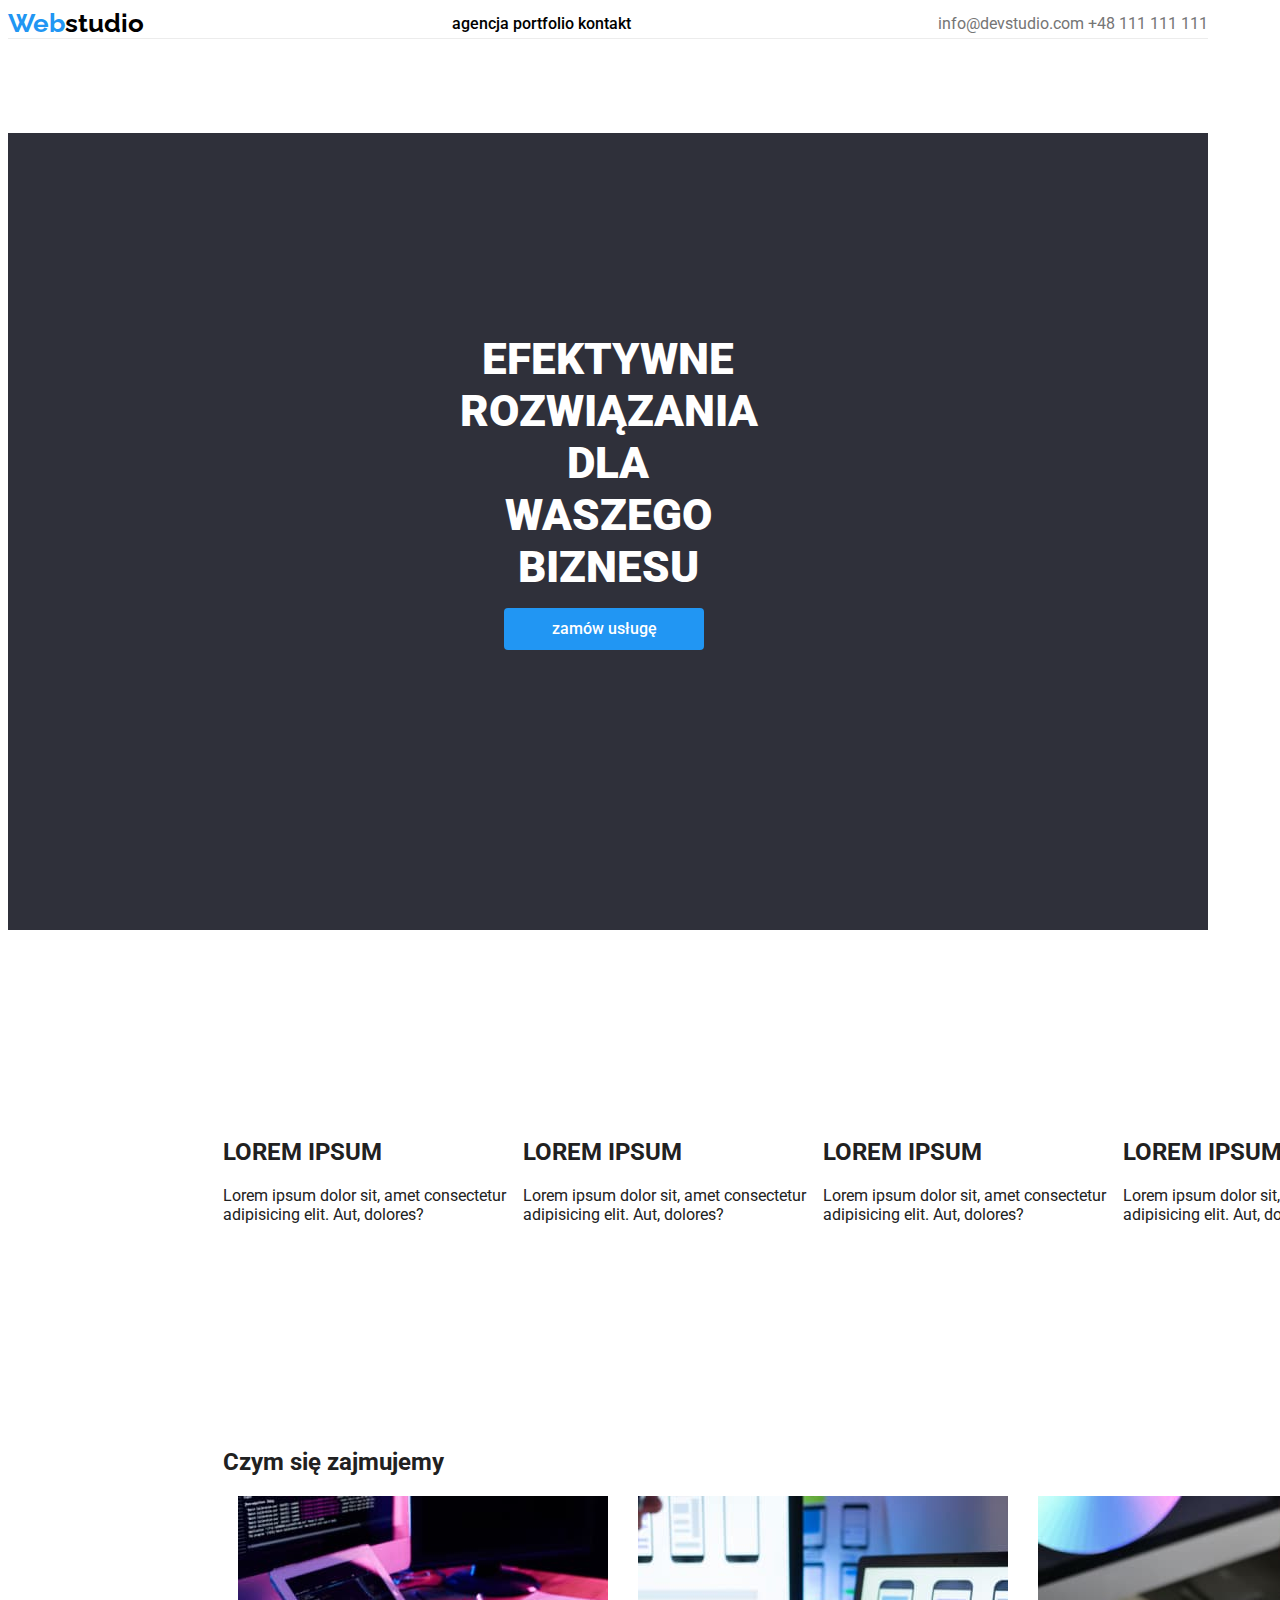
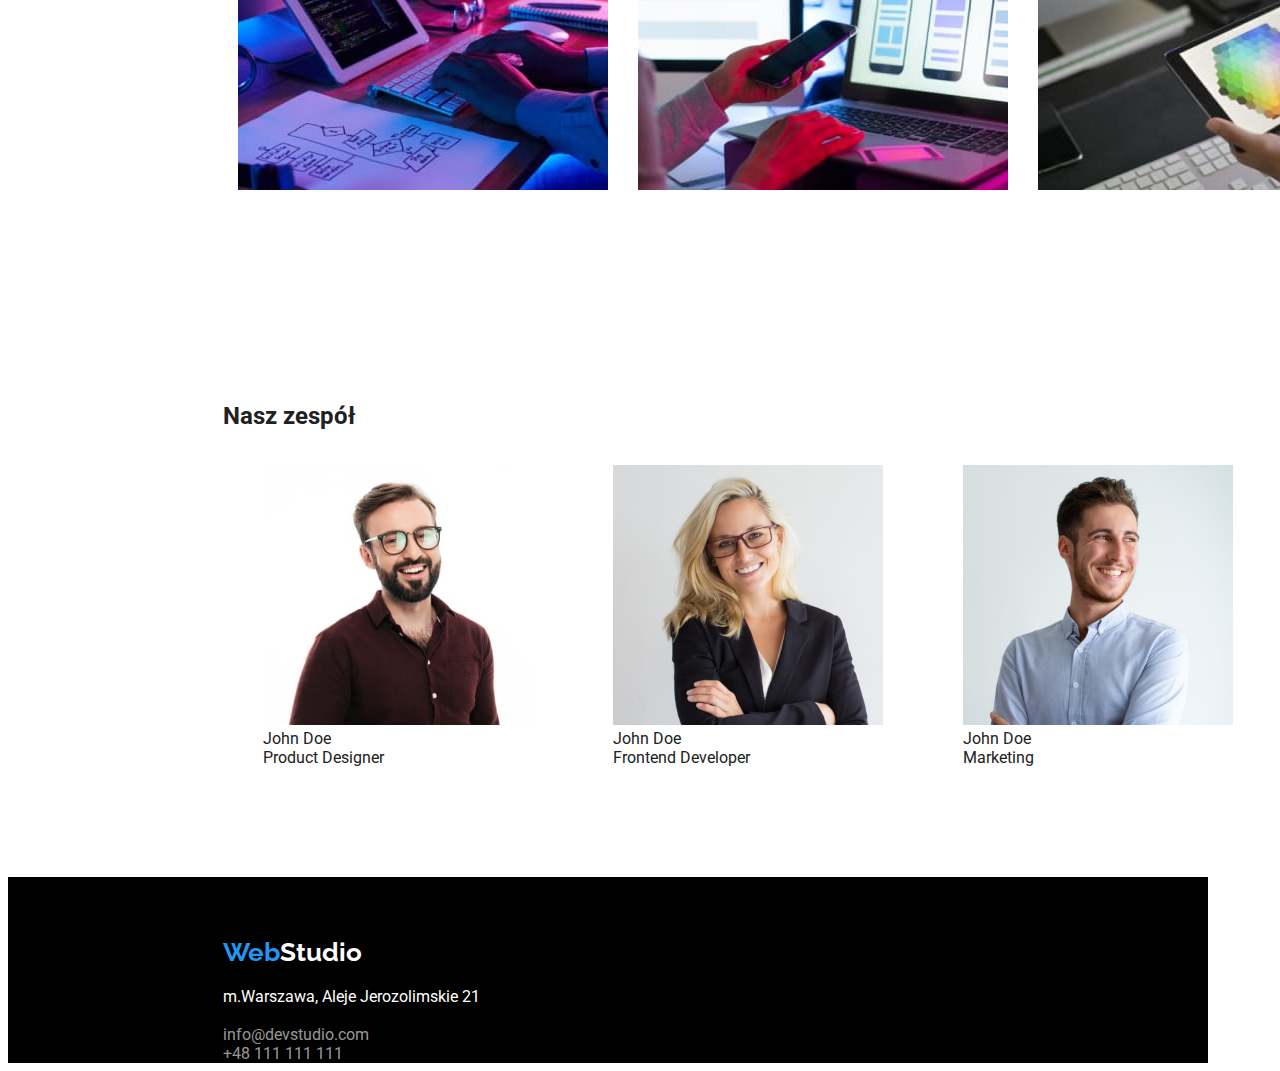
==== index.html @ 2b4bea23 "initial commit" ====
<!DOCTYPE html>
<html lang="pl">
  <head>
    <meta charset="UTF-8" />
    <meta http-equiv="X-UA-Compatible" content="IE=edge" />
    <meta name="viewport" content="width=device-width, initial-scale=1.0" />
    <title>Web Studio</title>
    <link
      rel="stylesheet"
      href="node_modules/modern-normalize/modern-normalize.css"
    />
    <link rel="stylesheet" href="css/styles.css" />
    <link rel="preconnect" href="https://fonts.googleapis.com" />
    <link rel="preconnect" href="https://fonts.gstatic.com" crossorigin />
    <link
      href="https://fonts.googleapis.com/css2?family=Raleway:wght@700&family=Roboto:wght@400;500;700;900&display=swap"
      rel="stylesheet"
    />
  </head>
  <body>
    <header class="top container">
      <div class="logo-top">
        <a href="index.html"><span class="blue">Web</span>studio</a>
      </div>

      <nav class="nav">
        <a href="#"><span>agencja</span></a>
        <a href="portfolio.html">portfolio</a>
        <a href="#">kontakt</a>
      </nav>

      <div class="top-links">
        <a href="mailto:info@devstudio.com">info@devstudio.com</a>
        <a href="tel:+48111111111">+48 111 111 111</a>
      </div>
    </header>
    <section class="container section">
      <div class="intro">
        EFEKTYWNE ROZWIĄZANIA DLA WASZEGO BIZNESU
                <button type="button" class="button bluebutton">zamów usługę</button>
      </div>
    </section class="section">
    <main class="main-index container">
      <section class="section container">
        <ul class="no-bullets lorem">
          <li class="ipsum">
            <h2>LOREM IPSUM</h2>
            
            <p>
              Lorem ipsum dolor sit, amet consectetur adipisicing elit. Aut,
              dolores?
            </p>
          </li>
          <li class="ipsum">
            <h2>LOREM IPSUM</h2>
          
            <p>
              Lorem ipsum dolor sit, amet consectetur adipisicing elit. Aut,
              dolores?
            </p>
          </li>
          <li class="ipsum">
            <h2>LOREM IPSUM</h2>
            
            <p>
              Lorem ipsum dolor sit, amet consectetur adipisicing elit. Aut,
              dolores?
            </p>
          </li>
          <li class="ipsum">
            <h2>LOREM IPSUM</h2>
           
            <p>
              Lorem ipsum dolor sit, amet consectetur adipisicing elit. Aut,
              dolores?
            </p>
          </li>
        </ul>
      </section class="section">
      <section class="container section">
        <h2>Czym się zajmujemy</h2>
        <ul class="no-bullets what-we-do">
          <li class="service">
            <img
              src="images/img1.jpg"
              width="370"
              height="294"
              alt="ręce na klawiaturze"
            />
          </li>
          <li class="service">
            <img
              src="images/img2.jpg"
              width="370"
              height="294"
              alt="telefon w ręce"
            />
          </li>
          <li class="service">
            <img src="images/img3.jpg" width="370" height="294" alt="tablet" />
          </li>
        </ul>
      </section>
      <section class="container section">
        <h2>Nasz zespół</h2>
        <ul class="no-bullets team">
          <li class="team-member">
            <figure>
              <img
                src="images/productdesigner.jpg"
                alt="zdjęcie product designera"
                width="270"
                height="260"
              />
              <figcaption>
                John Doe<br />
                Product Designer
              </figcaption>
            </figure>
          </li>
          <li class="team-member">
            <figure>
              <img
                src="images/frontend.jpg"
                alt="zdjęcie frontend developera"
                width="270"
                height="260"
              />
              <figcaption>
                John Doe<br />
                Frontend Developer
              </figcaption>
            </figure>
          </li>
          <li class="team-member">
            <figure>
              <img
                src="images/marketing.jpg"
                alt="zdjęcie Johna z Marketingu"
                width="270"
                height="260"
              />
              <figcaption>
                John Doe<br />
                Marketing
              </figcaption>
            </figure>
          </li>
          <li class="team-member">
            <figure>
              <img
                src="images/ui.jpg"
                alt="zdjęcie ui designera"
                width="270"
                height="260"
              />
              <figcaption>
                John Doe<br />
                UI Deigner
              </figcaption>
            </figure>
          </li>
        </ul>
      </section>
    </main>
    <footer class="footer container">
      <div class="logo-bottom">
        <a href="index.html"><span class="blue">Web</span>Studio</a>
      </div>
      <div class="contact-bottom">
        <address class="contact-bottom-address">
          m.Warszawa, Aleje Jerozolimskie 21
        </address>
        <br />
        <div class="contact-bottom-links">
          <a href="mailto:info@devstudio.com">info@devstudio.com</a><br />
          <a href="tel:+48111111111">+48 111 111 111</a>
        </div>
      </div>
    </footer>
  </body>
</html>
---- css/styles.css ----
:root {
  --blue: #2196f3;
}
.blue {
  color: var(--blue);
}
body {
  font-family: "roboto", "Raleway", sans-serif;
  text-decoration: none;
  color: #212121;
}
.logo-top a:link {
  color: black;
  text-decoration: none;
  font-family: "raleway";
  font-weight: 700;
  font-size: 26px;
}
.logo-top a:visited {
  color: black;
}

.top {
  border-bottom: 1px solid #ececec;
  display: flex;
  align-items: center;
  justify-content: space-between;
}
.top-links a:link {
  color: #757575;
  text-decoration: none;
}
.top-links a:hover {
  color: var(--blue);
}

.nav {
  font-size: 16px;
  font-weight: 500;
}
.nav a:link {
  color: black;
  text-decoration: none;
}
.nav a:visited {
  color: black;
  text-decoration: none;
}
.nav a:hover {
  color: var(--blue);
}

.no-bullets {
  list-style-type: none;
  margin: 0;
  padding: 0;
}
.link {
  color: black;
}
.filters {
  font-weight: 500;
  font-size: 16px;
  display: flex;
  justify-content: center;
  margin-right: 8px;
}
.no-bullets > li {
  display: inline-block;
}

.project-title {
  font-weight: 700;
  font-size: 18px;
}
.project-type {
  font-size: 16px;
}
.footer {
  color: white;
  background-color: black;
}
.main-portfolio {
  margin-left: 215px;
  margin-right: 215px;
  margin-top: 94px;
}
.contact-bottom {
  font-style: normal;
  margin-left: 215px;
  text-align: left;
}
.intro {
  background-color: #2f303a;
  color: white;
  font-weight: 900;
  font-size: 44px;
  padding: 200px 452px 280px 452px;
  text-align: center;
}
.main-index {
  margin-left: 215px;
  margin-right: 215px;
}
.button {
  font-size: 16px;
  font-weight: 500;
  font-family: "roboto";
  cursor: pointer;
  margin-right: 8px;
  border: 0;
  border-radius: 4px;
  line-height: 26px;
  padding: 6px 22px 6px 22px;
}
.button:hover {
  background-color: var(--blue);
  color: white;
}
.contact-bottom-address {
  font-style: normal;
  text-align: left;
}
.contact-bottom-links a:link {
  color: rgba(255, 255, 255, 0.6);
  text-decoration: none;
}
.contact-bottom-links a:hover {
  color: var(--blue);
}
.logo-bottom {
  font-family: "raleway";
  font-weight: 700;
  font-size: 26px;
  padding-left: 215px;
  padding-top: 60px;
  margin-bottom: 20px;
}
.logo-bottom a {
  text-decoration: none;
  color: white;
}
.container {
  width: 1200px;
}
.section {
  padding-top: 94px;
  padding-bottom: 94px;
}
.bluebutton {
  background-color: var(--blue);
  color: white;
  width: 200px;
  font-size: 16px;
  line-height: 30px;
}
.cards {
  display: flex;
  flex-wrap: wrap;
  gap: 30px;
  padding: 0;
  list-style-type: none;
}
.card {
  flex-basis: calc((100%-60px) / 3);
}
.lorem {
  display: flex;
  margin: 0;
}
.ipsum {
  flex-basis: calc((100%-90px) / 4);
}
.what-we-do {
  display: flex;
  justify-content: space-around;
  margin: 0;
}
.team {
  display: flex;
}
.team-member {
  flex-basis: calc((100%-90px) / 4);
}
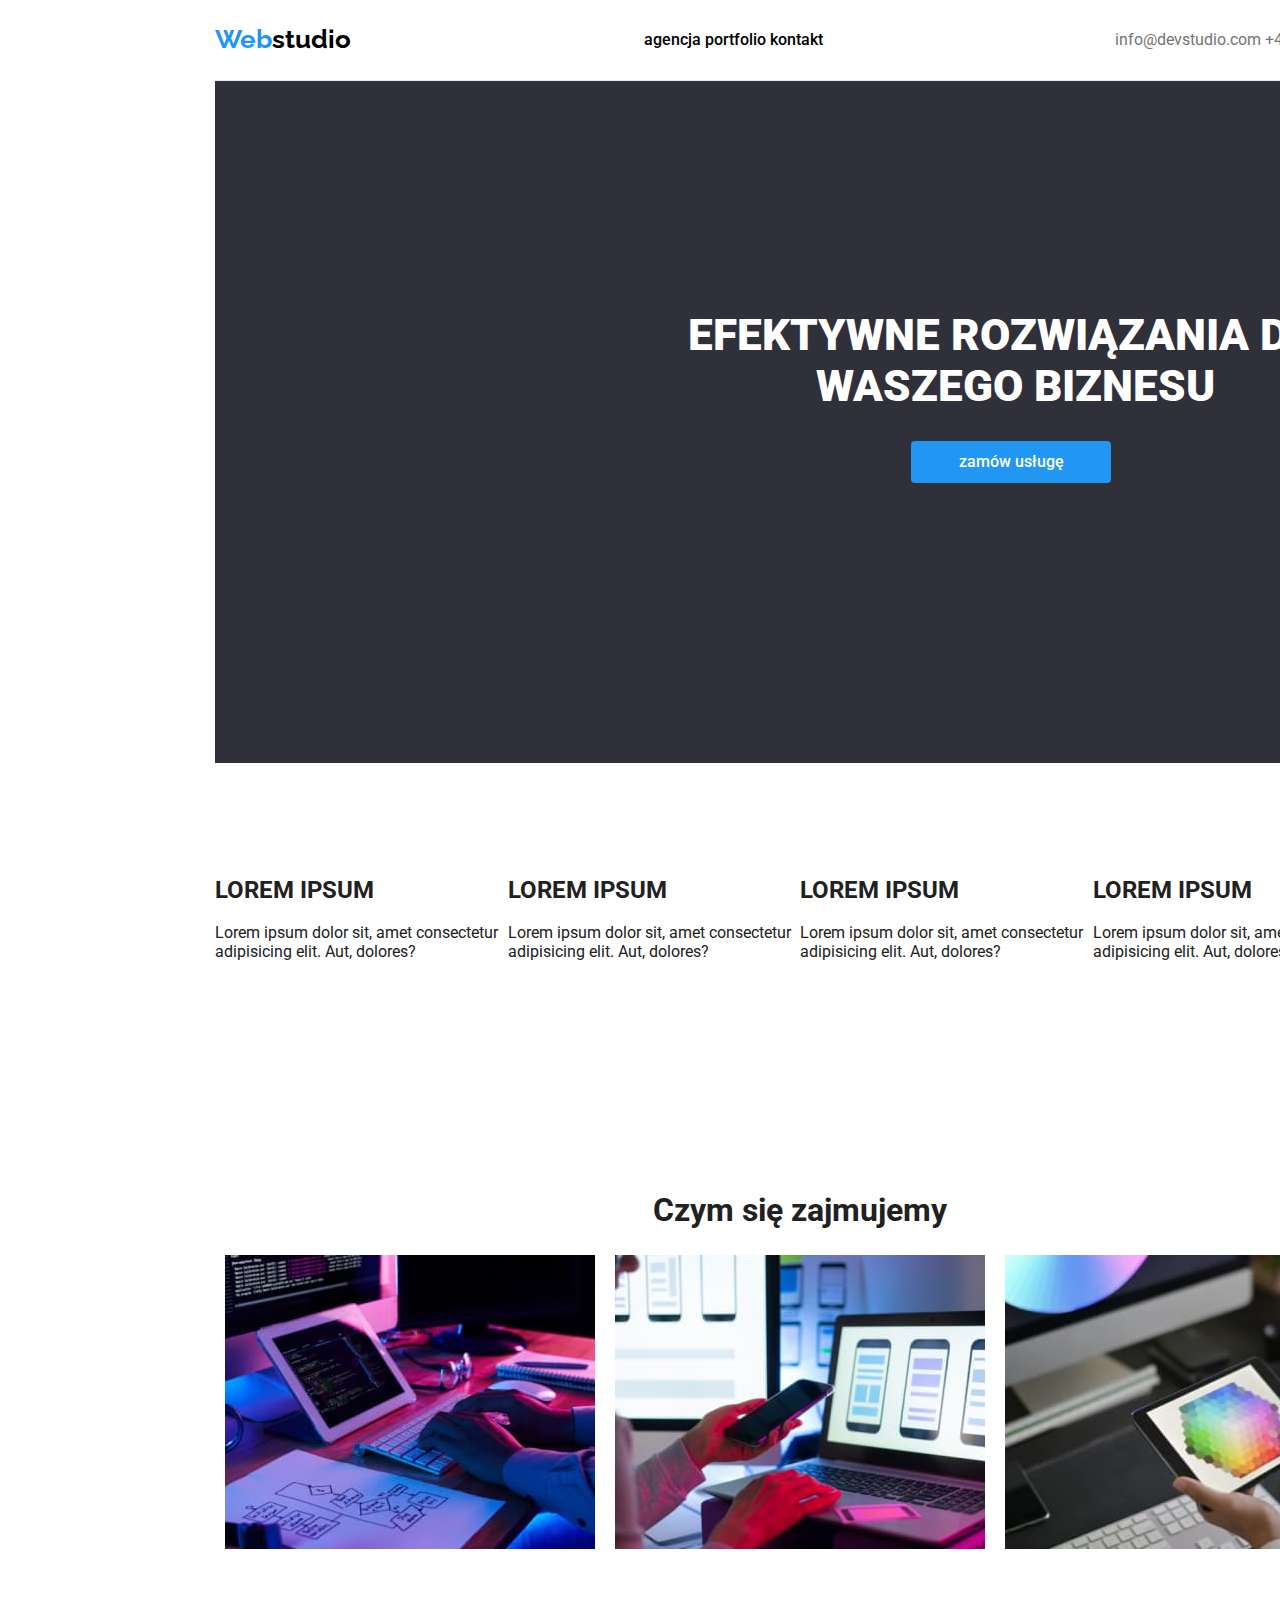
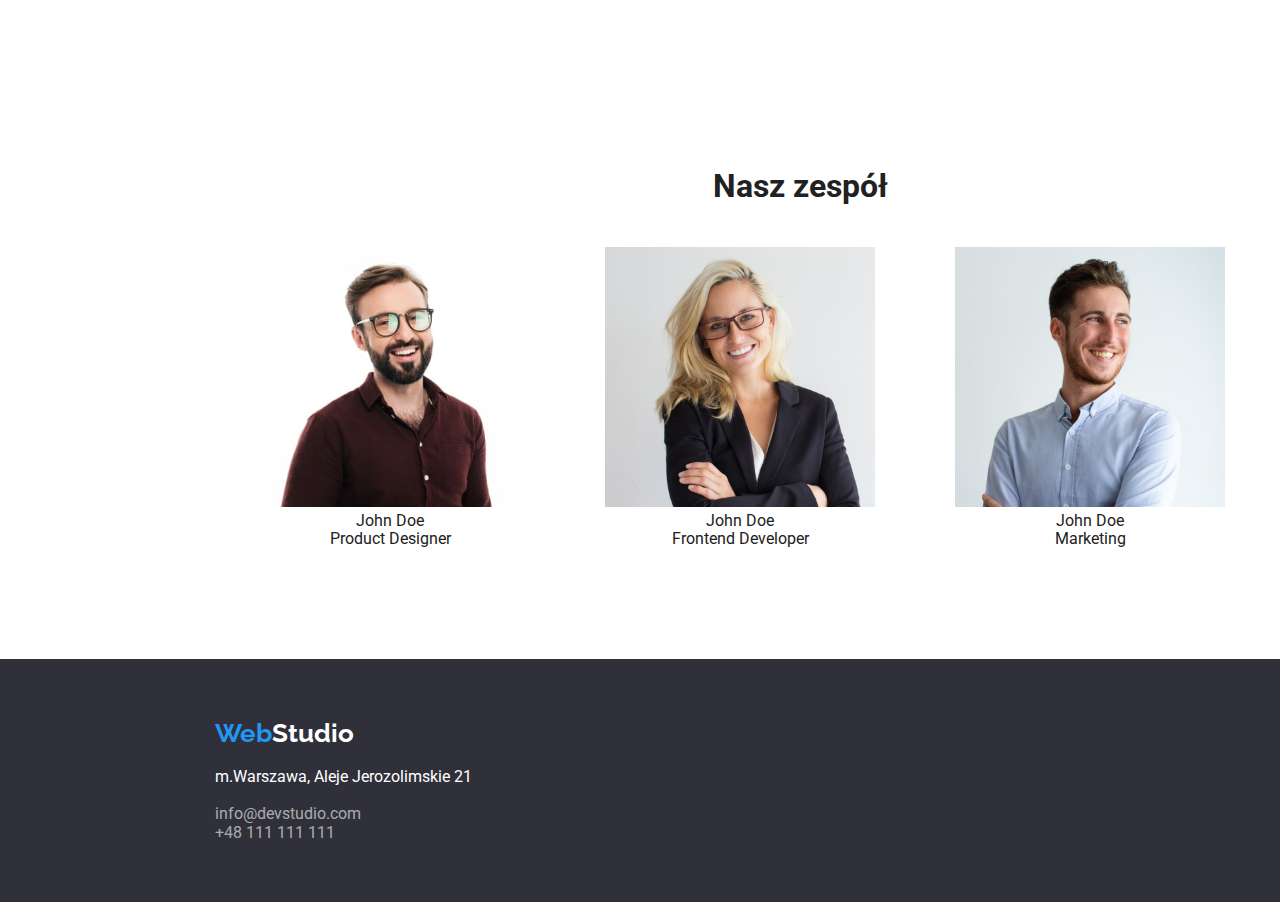
==== commit 2ce0e667: "first update after feedback" ====
--- a/index.html
+++ b/index.html
@@ -7,7 +7,7 @@
     <title>Web Studio</title>
     <link
       rel="stylesheet"
-      href="node_modules/modern-normalize/modern-normalize.css"
+      href="https://cdnjs.cloudflare.com/ajax/libs/modern-normalize/1.1.0/modern-normalize.min.css"
     />
     <link rel="stylesheet" href="css/styles.css" />
     <link rel="preconnect" href="https://fonts.googleapis.com" />
@@ -18,163 +18,178 @@
     />
   </head>
   <body>
-    <header class="top container">
-      <div class="logo-top">
-        <a href="index.html"><span class="blue">Web</span>studio</a>
-      </div>
-
-      <nav class="nav">
-        <a href="#"><span>agencja</span></a>
-        <a href="portfolio.html">portfolio</a>
-        <a href="#">kontakt</a>
-      </nav>
-
-      <div class="top-links">
-        <a href="mailto:info@devstudio.com">info@devstudio.com</a>
-        <a href="tel:+48111111111">+48 111 111 111</a>
+    <header>
+      <div class="container">
+        <div class="top">
+          <div class="logo-top">
+            <a href="index.html"><span class="blue">Web</span>studio</a>
+          </div>
+          <nav class="nav">
+            <a href="#"><span>agencja</span></a>
+            <a href="portfolio.html">portfolio</a>
+            <a href="#">kontakt</a>
+          </nav>
+          <div class="top-links">
+            <a href="mailto:info@devstudio.com">info@devstudio.com</a>
+            <a href="tel:+48111111111">+48 111 111 111</a>
+          </div>
+        </div>
       </div>
     </header>
-    <section class="container section">
+    <div class="container">
       <div class="intro">
-        EFEKTYWNE ROZWIĄZANIA DLA WASZEGO BIZNESU
-                <button type="button" class="button bluebutton">zamów usługę</button>
+        <h1 class="slogan">EFEKTYWNE ROZWIĄZANIA DLA WASZEGO BIZNESU</h1>
+        <button type="button" class="button bluebutton">zamów usługę</button>
       </div>
-    </section class="section">
-    <main class="main-index container">
-      <section class="section container">
-        <ul class="no-bullets lorem">
-          <li class="ipsum">
-            <h2>LOREM IPSUM</h2>
-            
-            <p>
-              Lorem ipsum dolor sit, amet consectetur adipisicing elit. Aut,
-              dolores?
-            </p>
-          </li>
-          <li class="ipsum">
-            <h2>LOREM IPSUM</h2>
-          
-            <p>
-              Lorem ipsum dolor sit, amet consectetur adipisicing elit. Aut,
-              dolores?
-            </p>
-          </li>
-          <li class="ipsum">
-            <h2>LOREM IPSUM</h2>
-            
-            <p>
-              Lorem ipsum dolor sit, amet consectetur adipisicing elit. Aut,
-              dolores?
-            </p>
-          </li>
-          <li class="ipsum">
-            <h2>LOREM IPSUM</h2>
-           
-            <p>
-              Lorem ipsum dolor sit, amet consectetur adipisicing elit. Aut,
-              dolores?
-            </p>
-          </li>
-        </ul>
-      </section class="section">
-      <section class="container section">
-        <h2>Czym się zajmujemy</h2>
-        <ul class="no-bullets what-we-do">
-          <li class="service">
-            <img
-              src="images/img1.jpg"
-              width="370"
-              height="294"
-              alt="ręce na klawiaturze"
-            />
-          </li>
-          <li class="service">
-            <img
-              src="images/img2.jpg"
-              width="370"
-              height="294"
-              alt="telefon w ręce"
-            />
-          </li>
-          <li class="service">
-            <img src="images/img3.jpg" width="370" height="294" alt="tablet" />
-          </li>
-        </ul>
+    </div>
+    <main>
+      <section class="section">
+        <div class="container">
+          <ul class="no-bullets lorem">
+            <li class="ipsum">
+              <h2>LOREM IPSUM</h2>
+
+              <p>
+                Lorem ipsum dolor sit, amet consectetur adipisicing elit. Aut,
+                dolores?
+              </p>
+            </li>
+            <li class="ipsum">
+              <h2>LOREM IPSUM</h2>
+
+              <p>
+                Lorem ipsum dolor sit, amet consectetur adipisicing elit. Aut,
+                dolores?
+              </p>
+            </li>
+            <li class="ipsum">
+              <h2>LOREM IPSUM</h2>
+
+              <p>
+                Lorem ipsum dolor sit, amet consectetur adipisicing elit. Aut,
+                dolores?
+              </p>
+            </li>
+            <li class="ipsum">
+              <h2>LOREM IPSUM</h2>
+
+              <p>
+                Lorem ipsum dolor sit, amet consectetur adipisicing elit. Aut,
+                dolores?
+              </p>
+            </li>
+          </ul>
+        </div>
       </section>
-      <section class="container section">
-        <h2>Nasz zespół</h2>
-        <ul class="no-bullets team">
-          <li class="team-member">
-            <figure>
+      <section class="section">
+        <div class="container">
+          <h2 class="about">Czym się zajmujemy</h2>
+          <ul class="no-bullets what-we-do">
+            <li class="service">
               <img
-                src="images/productdesigner.jpg"
-                alt="zdjęcie product designera"
-                width="270"
-                height="260"
+                src="images/img1.jpg"
+                width="370"
+                height="294"
+                alt="ręce na klawiaturze"
               />
-              <figcaption>
-                John Doe<br />
-                Product Designer
-              </figcaption>
-            </figure>
-          </li>
-          <li class="team-member">
-            <figure>
+            </li>
+            <li class="service">
               <img
-                src="images/frontend.jpg"
-                alt="zdjęcie frontend developera"
-                width="270"
-                height="260"
+                src="images/img2.jpg"
+                width="370"
+                height="294"
+                alt="telefon w ręce"
               />
-              <figcaption>
-                John Doe<br />
-                Frontend Developer
-              </figcaption>
-            </figure>
-          </li>
-          <li class="team-member">
-            <figure>
+            </li>
+            <li class="service">
               <img
-                src="images/marketing.jpg"
-                alt="zdjęcie Johna z Marketingu"
-                width="270"
-                height="260"
+                src="images/img3.jpg"
+                width="370"
+                height="294"
+                alt="tablet"
               />
-              <figcaption>
-                John Doe<br />
-                Marketing
-              </figcaption>
-            </figure>
-          </li>
-          <li class="team-member">
-            <figure>
-              <img
-                src="images/ui.jpg"
-                alt="zdjęcie ui designera"
-                width="270"
-                height="260"
-              />
-              <figcaption>
-                John Doe<br />
-                UI Deigner
-              </figcaption>
-            </figure>
-          </li>
-        </ul>
+            </li>
+          </ul>
+        </div>
+      </section>
+      <section class="section">
+        <div class="container">
+          <h2 class="about">Nasz zespół</h2>
+          <ul class="no-bullets team">
+            <li class="team-member">
+              <figure>
+                <img
+                  src="images/productdesigner.jpg"
+                  alt="zdjęcie product designera"
+                  width="270"
+                  height="260"
+                />
+                <figcaption>
+                  John Doe<br />
+                  Product Designer
+                </figcaption>
+              </figure>
+            </li>
+            <li class="team-member">
+              <figure>
+                <img
+                  src="images/frontend.jpg"
+                  alt="zdjęcie frontend developera"
+                  width="270"
+                  height="260"
+                />
+                <figcaption>
+                  John Doe<br />
+                  Frontend Developer
+                </figcaption>
+              </figure>
+            </li>
+            <li class="team-member">
+              <figure>
+                <img
+                  src="images/marketing.jpg"
+                  alt="zdjęcie Johna z Marketingu"
+                  width="270"
+                  height="260"
+                />
+                <figcaption>
+                  John Doe<br />
+                  Marketing
+                </figcaption>
+              </figure>
+            </li>
+            <li class="team-member">
+              <figure>
+                <img
+                  src="images/ui.jpg"
+                  alt="zdjęcie ui designera"
+                  width="270"
+                  height="260"
+                />
+                <figcaption>
+                  John Doe<br />
+                  UI Deigner
+                </figcaption>
+              </figure>
+            </li>
+          </ul>
+        </div>
       </section>
     </main>
-    <footer class="footer container">
-      <div class="logo-bottom">
-        <a href="index.html"><span class="blue">Web</span>Studio</a>
-      </div>
-      <div class="contact-bottom">
-        <address class="contact-bottom-address">
-          m.Warszawa, Aleje Jerozolimskie 21
-        </address>
-        <br />
-        <div class="contact-bottom-links">
-          <a href="mailto:info@devstudio.com">info@devstudio.com</a><br />
-          <a href="tel:+48111111111">+48 111 111 111</a>
+    <footer class="footer">
+      <div class="container">
+        <div class="logo-bottom">
+          <a href="index.html"><span class="blue">Web</span>Studio</a>
+        </div>
+        <div class="contact-bottom">
+          <address class="contact-bottom-address">
+            m.Warszawa, Aleje Jerozolimskie 21
+          </address>
+          <br />
+          <div class="contact-bottom-links">
+            <a href="mailto:info@devstudio.com">info@devstudio.com</a><br />
+            <a href="tel:+48111111111">+48 111 111 111</a>
+          </div>
         </div>
       </div>
     </footer>
--- a/css/styles.css
+++ b/css/styles.css
@@ -8,6 +8,7 @@
   font-family: "roboto", "Raleway", sans-serif;
   text-decoration: none;
   color: #212121;
+  width: 1600px;
 }
 .logo-top a:link {
   color: black;
@@ -25,6 +26,8 @@
   display: flex;
   align-items: center;
   justify-content: space-between;
+  padding-top: 25px;
+  padding-bottom: 25px;
 }
 .top-links a:link {
   color: #757575;
@@ -41,6 +44,9 @@
 .nav a:link {
   color: black;
   text-decoration: none;
+  display: inline-flex;
+  justify-content: space-around;
+  text-align: center;
 }
 .nav a:visited {
   color: black;
@@ -78,7 +84,7 @@
 }
 .footer {
   color: white;
-  background-color: black;
+  background-color: #2f303a;
 }
 .main-portfolio {
   margin-left: 215px;
@@ -87,20 +93,24 @@
 }
 .contact-bottom {
   font-style: normal;
-  margin-left: 215px;
+  padding-bottom: 60px;
+
   text-align: left;
 }
 .intro {
   background-color: #2f303a;
+  padding: 200px 452px 280px 452px;
+  width: 1600px;
+  margin: 0;
+  text-align: center;
+}
+.slogan {
+  width: 696px;
+  text-align: center;
   color: white;
   font-weight: 900;
   font-size: 44px;
-  padding: 200px 452px 280px 452px;
-  text-align: center;
-}
-.main-index {
-  margin-left: 215px;
-  margin-right: 215px;
+  justify-content: center;
 }
 .button {
   font-size: 16px;
@@ -132,7 +142,6 @@
   font-family: "raleway";
   font-weight: 700;
   font-size: 26px;
-  padding-left: 215px;
   padding-top: 60px;
   margin-bottom: 20px;
 }
@@ -142,6 +151,9 @@
 }
 .container {
   width: 1200px;
+  margin: 0 auto;
+  padding-left: 15px;
+  padding-right: 15px;
 }
 .section {
   padding-top: 94px;
@@ -162,7 +174,7 @@
   list-style-type: none;
 }
 .card {
-  flex-basis: calc((100%-60px) / 3);
+  flex-basis: calc((100% - 60px) / 3);
 }
 .lorem {
   display: flex;
@@ -171,13 +183,21 @@
 .ipsum {
   flex-basis: calc((100%-90px) / 4);
 }
+.about {
+  text-align: center;
+  font-size: 32px;
+}
 .what-we-do {
   display: flex;
   justify-content: space-around;
-  margin: 0;
+  flex-flow: row;
+  text-align: center;
 }
 .team {
   display: flex;
+  justify-content: space-around;
+  flex-flow: row;
+  text-align: center;
 }
 .team-member {
   flex-basis: calc((100%-90px) / 4);
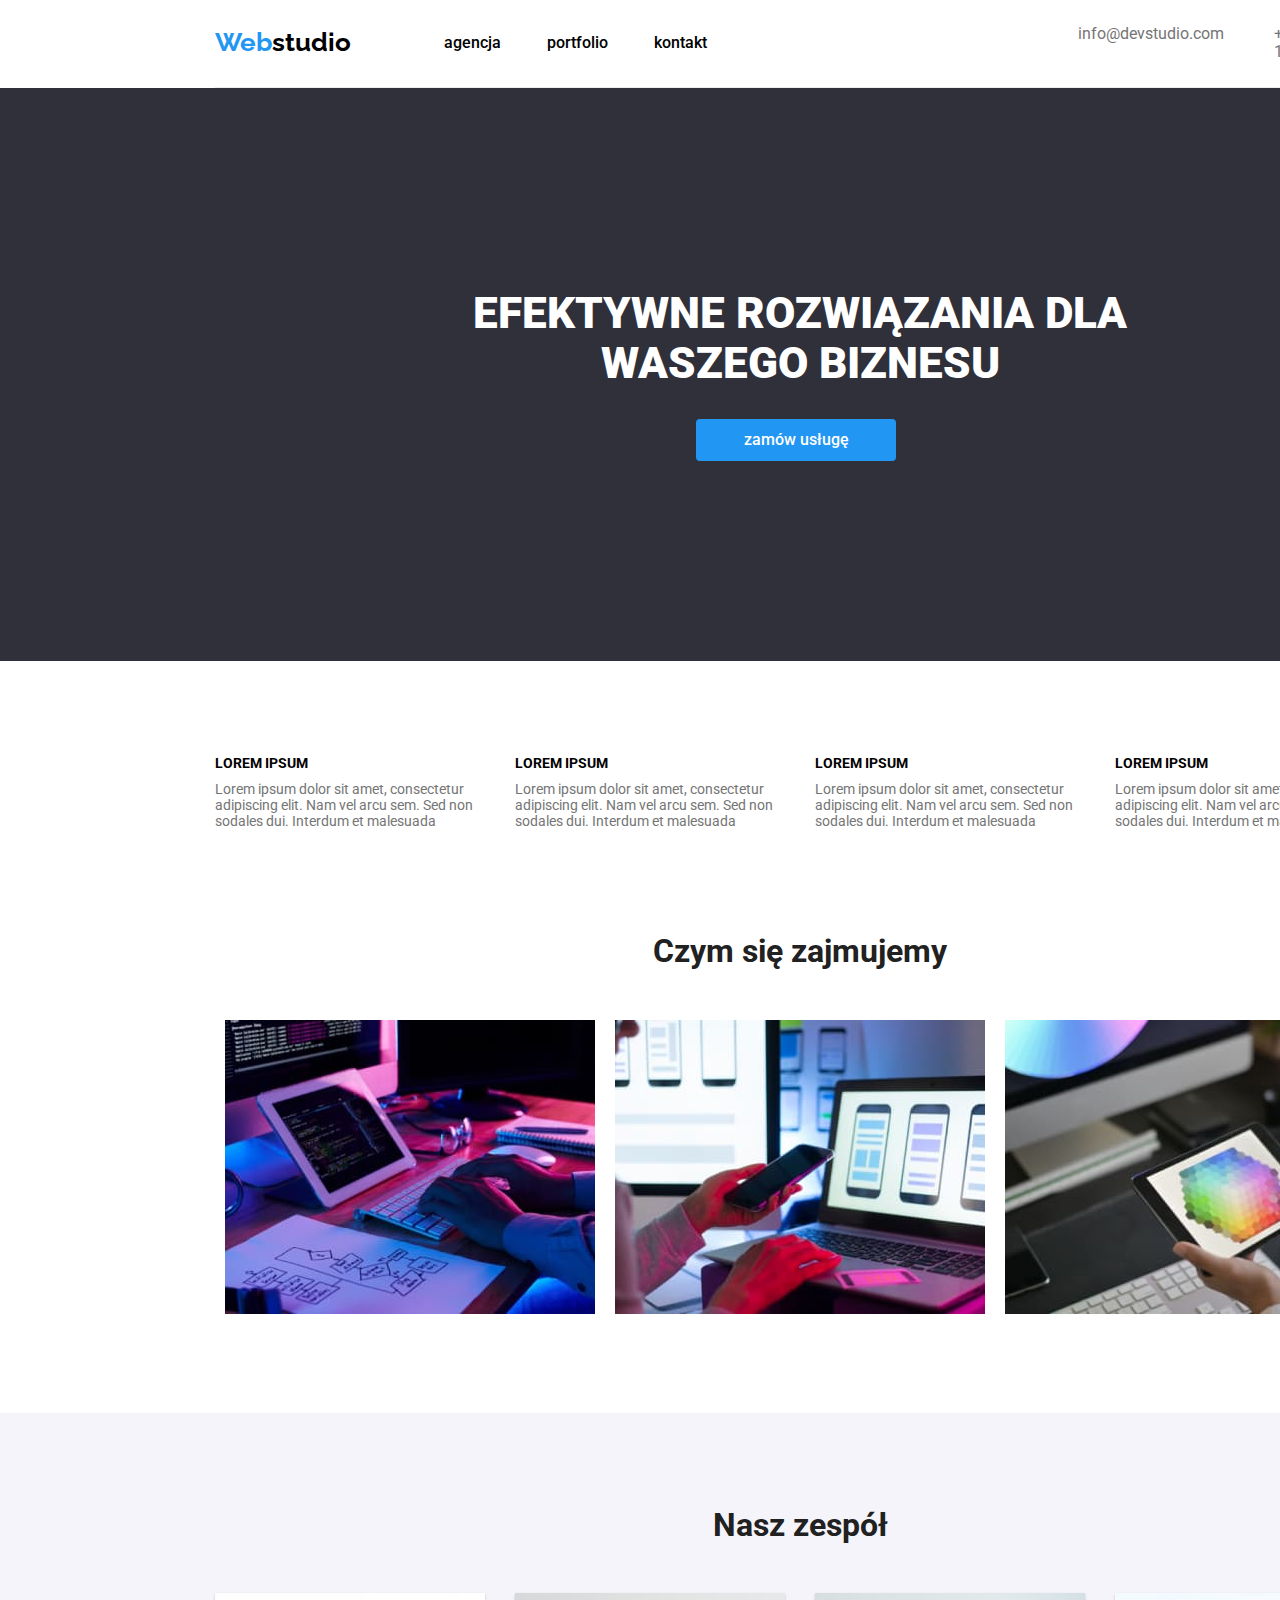
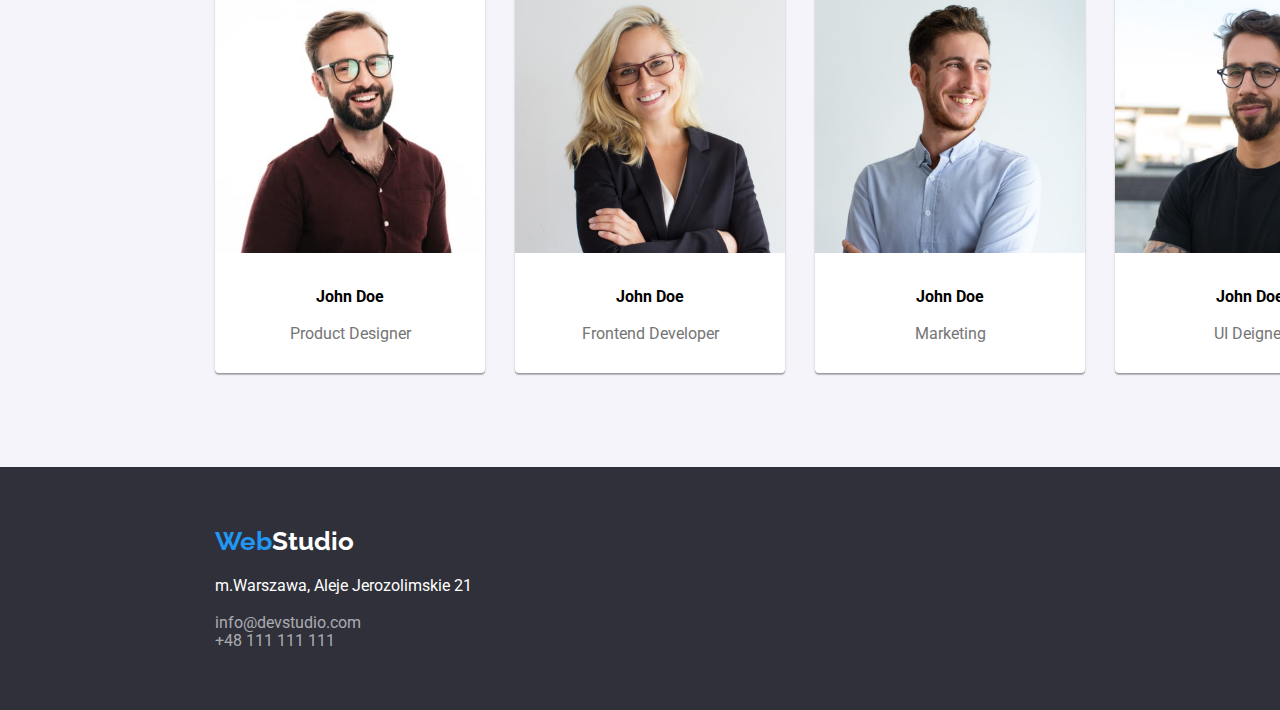
==== commit ee6135b8: "almost there" ====
--- a/index.html
+++ b/index.html
@@ -25,7 +25,7 @@
             <a href="index.html"><span class="blue">Web</span>studio</a>
           </div>
           <nav class="nav">
-            <a href="#"><span>agencja</span></a>
+            <a href="#">agencja</a>
             <a href="portfolio.html">portfolio</a>
             <a href="#">kontakt</a>
           </nav>
@@ -36,8 +36,8 @@
         </div>
       </div>
     </header>
-    <div class="container">
-      <div class="intro">
+    <div class="intro">
+      <div class="container banner">
         <h1 class="slogan">EFEKTYWNE ROZWIĄZANIA DLA WASZEGO BIZNESU</h1>
         <button type="button" class="button bluebutton">zamów usługę</button>
       </div>
@@ -47,42 +47,43 @@
         <div class="container">
           <ul class="no-bullets lorem">
             <li class="ipsum">
-              <h2>LOREM IPSUM</h2>
+              <h2 class="lorem"> LOREM IPSUM</h2>
 
               <p>
-                Lorem ipsum dolor sit, amet consectetur adipisicing elit. Aut,
-                dolores?
+                Lorem ipsum dolor sit amet, consectetur adipiscing elit. Nam vel
+                arcu sem. Sed non sodales dui. Interdum et malesuada
               </p>
             </li>
             <li class="ipsum">
-              <h2>LOREM IPSUM</h2>
+              <h2 class="lorem"> LOREM IPSUM</h2>
 
               <p>
-                Lorem ipsum dolor sit, amet consectetur adipisicing elit. Aut,
-                dolores?
+                Lorem ipsum dolor sit amet, consectetur adipiscing elit. Nam vel
+                arcu sem. Sed non sodales dui. Interdum et malesuada
               </p>
             </li>
             <li class="ipsum">
-              <h2>LOREM IPSUM</h2>
+              <h2 class="lorem">LOREM IPSUM</h2>
 
               <p>
-                Lorem ipsum dolor sit, amet consectetur adipisicing elit. Aut,
-                dolores?
+                Lorem ipsum dolor sit amet, consectetur adipiscing elit. Nam vel
+                arcu sem. Sed non sodales dui. Interdum et malesuada
               </p>
             </li>
             <li class="ipsum">
-              <h2>LOREM IPSUM</h2>
+              <h2 class="lorem">LOREM IPSUM</h2>
 
               <p>
-                Lorem ipsum dolor sit, amet consectetur adipisicing elit. Aut,
-                dolores?
+                Lorem ipsum dolor sit amet, consectetur adipiscing elit. Nam vel
+                arcu sem. Sed non sodales dui. Interdum et malesuada
               </p>
             </li>
           </ul>
         </div>
       </section>
-      <section class="section">
-        <div class="container">
+      <div class="container">
+        <section class="section">
+        
           <h2 class="about">Czym się zajmujemy</h2>
           <ul class="no-bullets what-we-do">
             <li class="service">
@@ -112,8 +113,8 @@
           </ul>
         </div>
       </section>
-      <section class="section">
-        <div class="container">
+      <div class="container our-team">
+        <section class="section">
           <h2 class="about">Nasz zespół</h2>
           <ul class="no-bullets team">
             <li class="team-member">
@@ -124,8 +125,8 @@
                   width="270"
                   height="260"
                 />
-                <figcaption>
-                  John Doe<br />
+                <figcaption class="role">
+                  <h4 class="name">John Doe</h4><br />
                   Product Designer
                 </figcaption>
               </figure>
@@ -138,8 +139,8 @@
                   width="270"
                   height="260"
                 />
-                <figcaption>
-                  John Doe<br />
+                <figcaption class="role">
+                  <h4 class="name">John Doe</h4><br />
                   Frontend Developer
                 </figcaption>
               </figure>
@@ -152,8 +153,8 @@
                   width="270"
                   height="260"
                 />
-                <figcaption>
-                  John Doe<br />
+                <figcaption class="role">
+                  <h4 class="name">John Doe</h4><br />
                   Marketing
                 </figcaption>
               </figure>
@@ -166,15 +167,15 @@
                   width="270"
                   height="260"
                 />
-                <figcaption>
-                  John Doe<br />
+                <figcaption class="role">
+                  <h4 class="name">John Doe</h4><br />
                   UI Deigner
                 </figcaption>
               </figure>
             </li>
           </ul>
-        </div>
-      </section>
+        </section>
+      </div>
     </main>
     <footer class="footer">
       <div class="container">
--- a/css/styles.css
+++ b/css/styles.css
@@ -1,5 +1,9 @@
 :root {
   --blue: #2196f3;
+}
+* {
+  margin: 0;
+  padding: 0;
 }
 .blue {
   color: var(--blue);
@@ -25,10 +29,16 @@
   border-bottom: 1px solid #ececec;
   display: flex;
   align-items: center;
-  justify-content: space-between;
+  justify-content: space-around;
   padding-top: 25px;
   padding-bottom: 25px;
 }
+.top-links {
+  margin-left: 371px;
+  display: inline-flex;
+  gap: 50px;
+  margin-right: 0;
+}
 .top-links a:link {
   color: #757575;
   text-decoration: none;
@@ -38,14 +48,17 @@
 }
 
 .nav {
+  display: inline-flex;
   font-size: 16px;
   font-weight: 500;
+  gap: 46px;
+  margin-left: 93px;
 }
 .nav a:link {
   color: black;
   text-decoration: none;
   display: inline-flex;
-  justify-content: space-around;
+  justify-content: space-between;
   text-align: center;
 }
 .nav a:visited {
@@ -70,17 +83,20 @@
   display: flex;
   justify-content: center;
   margin-right: 8px;
-}
-.no-bullets > li {
-  display: inline-block;
+  margin-bottom: 34px;
 }
 
 .project-title {
   font-weight: 700;
   font-size: 18px;
+  color: #212121;
 }
 .project-type {
   font-size: 16px;
+  color: #757575;
+  padding-top: 20px;
+  padding-left: 24px;
+  padding-bottom: 20px;
 }
 .footer {
   color: white;
@@ -89,7 +105,6 @@
 .main-portfolio {
   margin-left: 215px;
   margin-right: 215px;
-  margin-top: 94px;
 }
 .contact-bottom {
   font-style: normal;
@@ -97,9 +112,15 @@
 
   text-align: left;
 }
+.banner {
+  display: flex;
+  flex-flow: column;
+  align-items: center;
+  padding: 200px 0 200px 0;
+}
 .intro {
   background-color: #2f303a;
-  padding: 200px 452px 280px 452px;
+
   width: 1600px;
   margin: 0;
   text-align: center;
@@ -126,6 +147,9 @@
 .button:hover {
   background-color: var(--blue);
   color: white;
+  box-shadow: 0px 3px 1px rgba(0, 0, 0, 0.1), 0px 1px 2px rgba(0, 0, 0, 0.08),
+    0px 2px 2px rgba(0, 0, 0, 0.12);
+  border-radius: 4px;
 }
 .contact-bottom-address {
   font-style: normal;
@@ -157,7 +181,6 @@
 }
 .section {
   padding-top: 94px;
-  padding-bottom: 94px;
 }
 .bluebutton {
   background-color: var(--blue);
@@ -165,6 +188,7 @@
   width: 200px;
   font-size: 16px;
   line-height: 30px;
+  margin-top: 30px;
 }
 .cards {
   display: flex;
@@ -172,33 +196,62 @@
   gap: 30px;
   padding: 0;
   list-style-type: none;
+  margin-bottom: 94px;
 }
 .card {
   flex-basis: calc((100% - 60px) / 3);
+  background-color: #ffffff;
 }
 .lorem {
   display: flex;
   margin: 0;
+  gap: 30px;
+  color: black;
+  margin-bottom: 10px;
+  font-size: 14px;
 }
 .ipsum {
-  flex-basis: calc((100%-90px) / 4);
+  color: #757575;
 }
 .about {
   text-align: center;
   font-size: 32px;
+  margin-bottom: 50px;
 }
 .what-we-do {
   display: flex;
   justify-content: space-around;
   flex-flow: row;
   text-align: center;
+  padding-bottom: 94px;
 }
 .team {
   display: flex;
-  justify-content: space-around;
-  flex-flow: row;
-  text-align: center;
+  justify-content: center;
+  gap: 30px;
+  width: 1170px;
+  margin: auto;
+}
+.our-team {
+  background-color: #f5f4fa;
+  width: 1600px;
+  padding-bottom: 94px;
+}
+.name {
+  font-weight: 500px;
+  font-size: 16px;
+  text-align: center;
+  color: black;
+}
+.role {
+  text-align: center;
+  color: #757575;
+  padding-top: 30px;
+  padding-bottom: 30px;
 }
 .team-member {
-  flex-basis: calc((100%-90px) / 4);
-}
+  background-color: #ffffff;
+  box-shadow: 0px 1px 3px rgba(0, 0, 0, 0.12), 0px 1px 1px rgba(0, 0, 0, 0.14),
+    0px 2px 1px rgba(0, 0, 0, 0.2);
+  border-radius: 0px 0px 4px 4px;
+}
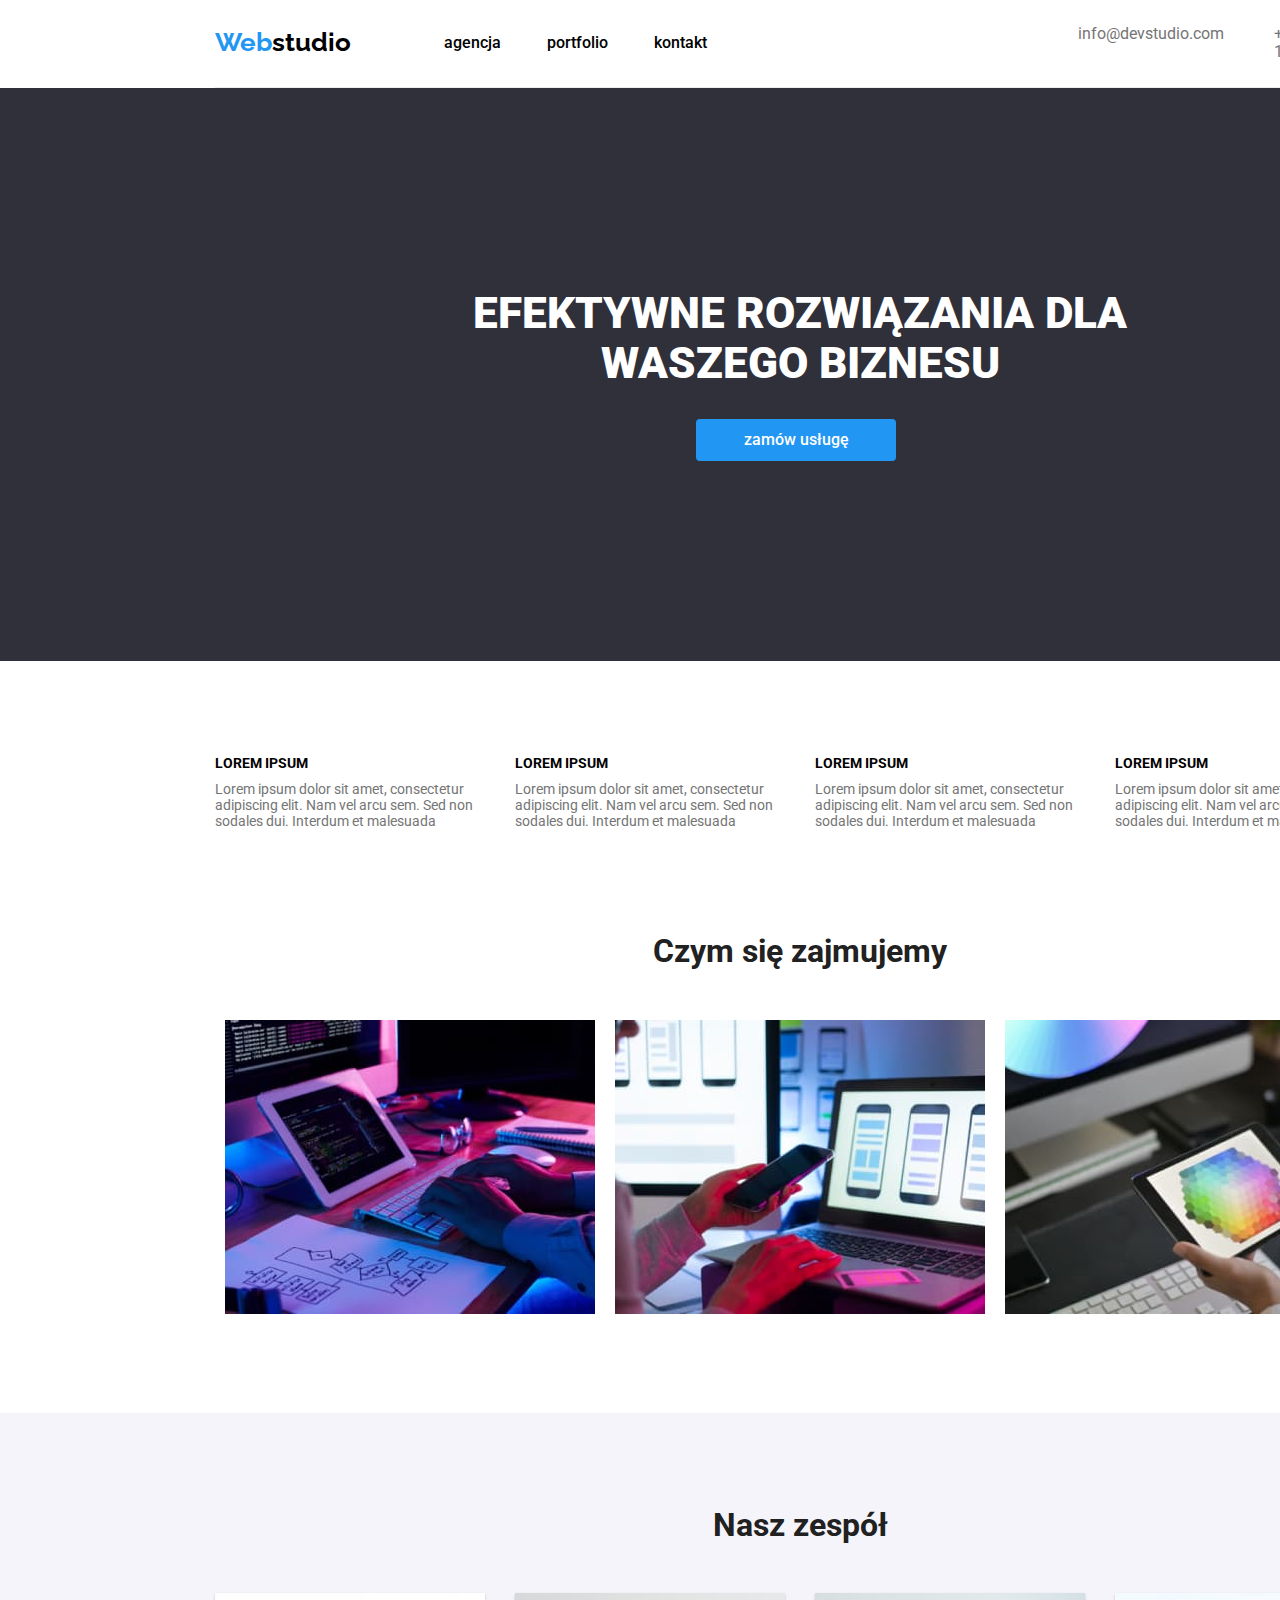
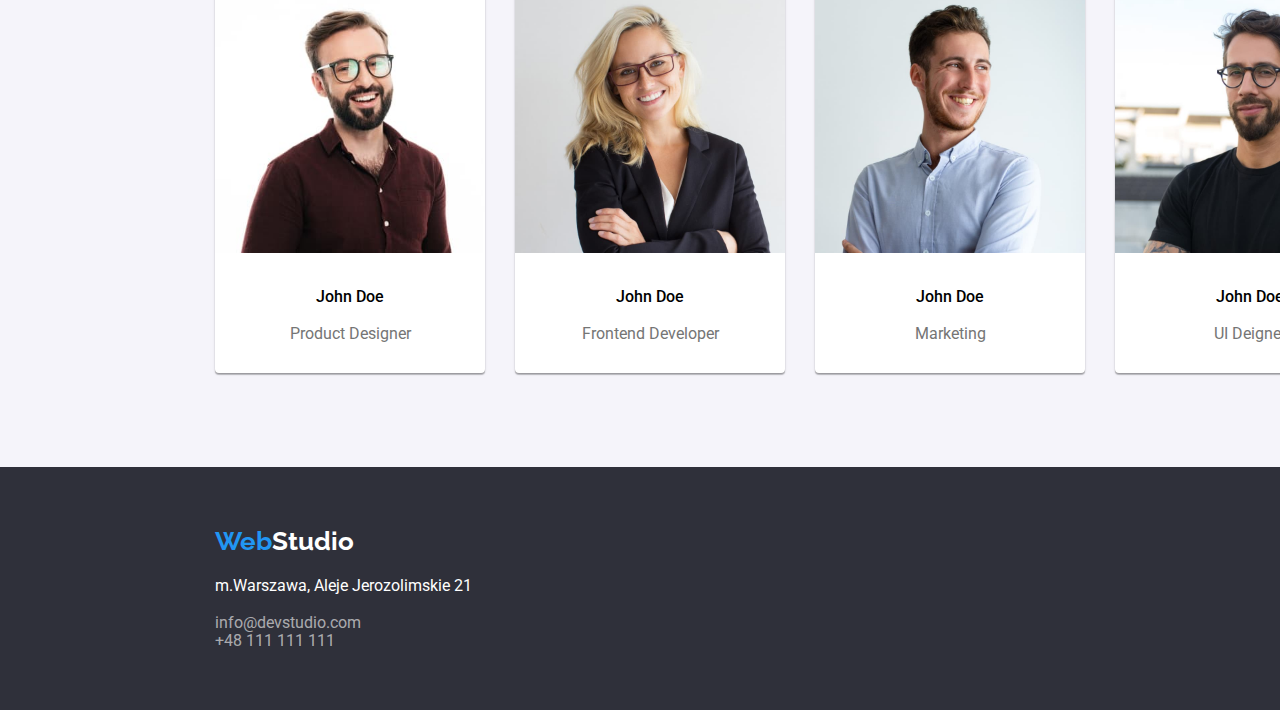
==== commit d9ec57ce: "after validation" ====
--- a/index.html
+++ b/index.html
@@ -47,15 +47,15 @@
         <div class="container">
           <ul class="no-bullets lorem">
             <li class="ipsum">
-              <h2 class="lorem"> LOREM IPSUM</h2>
-
-              <p>
-                Lorem ipsum dolor sit amet, consectetur adipiscing elit. Nam vel
-                arcu sem. Sed non sodales dui. Interdum et malesuada
-              </p>
-            </li>
-            <li class="ipsum">
-              <h2 class="lorem"> LOREM IPSUM</h2>
+              <h2 class="lorem">LOREM IPSUM</h2>
+
+              <p>
+                Lorem ipsum dolor sit amet, consectetur adipiscing elit. Nam vel
+                arcu sem. Sed non sodales dui. Interdum et malesuada
+              </p>
+            </li>
+            <li class="ipsum">
+              <h2 class="lorem">LOREM IPSUM</h2>
 
               <p>
                 Lorem ipsum dolor sit amet, consectetur adipiscing elit. Nam vel
@@ -83,7 +83,6 @@
       </section>
       <div class="container">
         <section class="section">
-        
           <h2 class="about">Czym się zajmujemy</h2>
           <ul class="no-bullets what-we-do">
             <li class="service">
@@ -111,8 +110,8 @@
               />
             </li>
           </ul>
-        </div>
-      </section>
+        </section>
+      </div>
       <div class="container our-team">
         <section class="section">
           <h2 class="about">Nasz zespół</h2>
@@ -126,7 +125,8 @@
                   height="260"
                 />
                 <figcaption class="role">
-                  <h4 class="name">John Doe</h4><br />
+                  <h4 class="name">John Doe</h4>
+                  <br />
                   Product Designer
                 </figcaption>
               </figure>
@@ -140,7 +140,8 @@
                   height="260"
                 />
                 <figcaption class="role">
-                  <h4 class="name">John Doe</h4><br />
+                  <h4 class="name">John Doe</h4>
+                  <br />
                   Frontend Developer
                 </figcaption>
               </figure>
@@ -154,7 +155,8 @@
                   height="260"
                 />
                 <figcaption class="role">
-                  <h4 class="name">John Doe</h4><br />
+                  <h4 class="name">John Doe</h4>
+                  <br />
                   Marketing
                 </figcaption>
               </figure>
@@ -168,7 +170,8 @@
                   height="260"
                 />
                 <figcaption class="role">
-                  <h4 class="name">John Doe</h4><br />
+                  <h4 class="name">John Doe</h4>
+                  <br />
                   UI Deigner
                 </figcaption>
               </figure>
--- a/css/styles.css
+++ b/css/styles.css
@@ -238,7 +238,7 @@
   padding-bottom: 94px;
 }
 .name {
-  font-weight: 500px;
+  font-weight: 500;
   font-size: 16px;
   text-align: center;
   color: black;
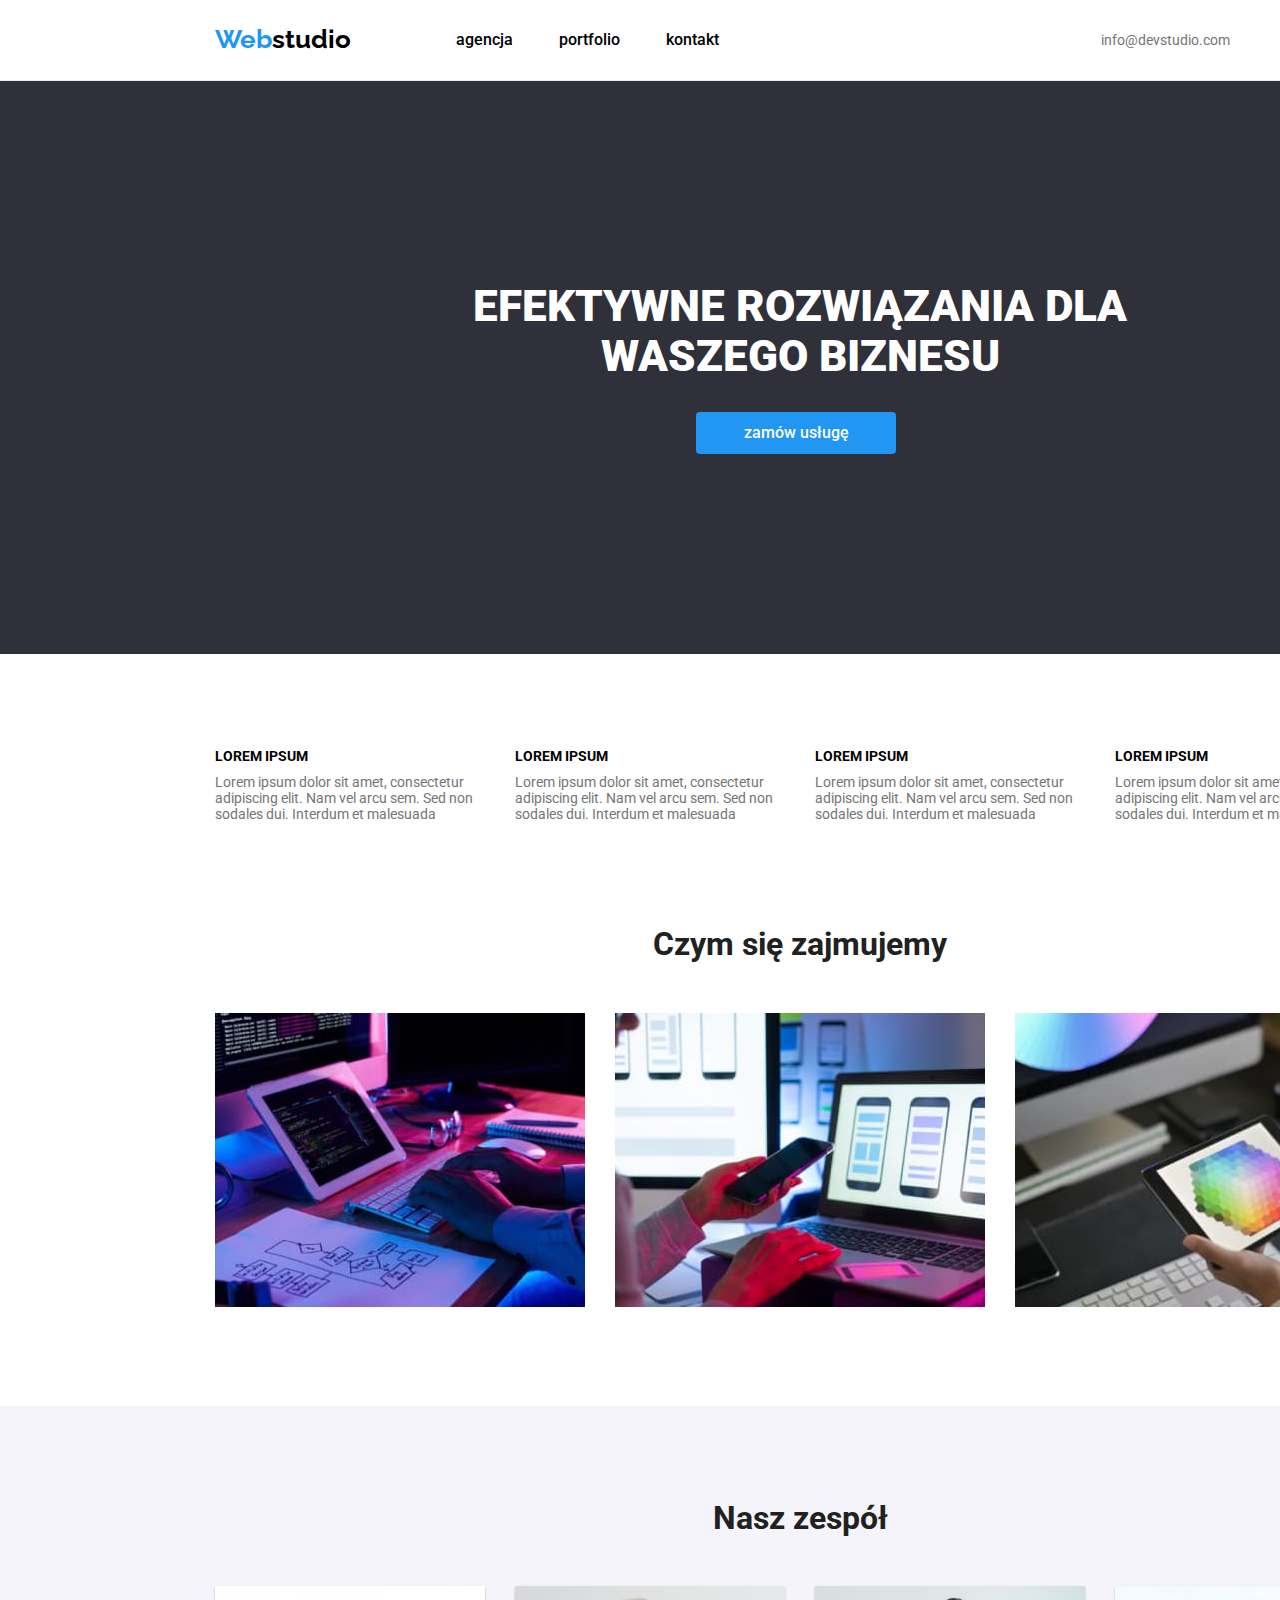
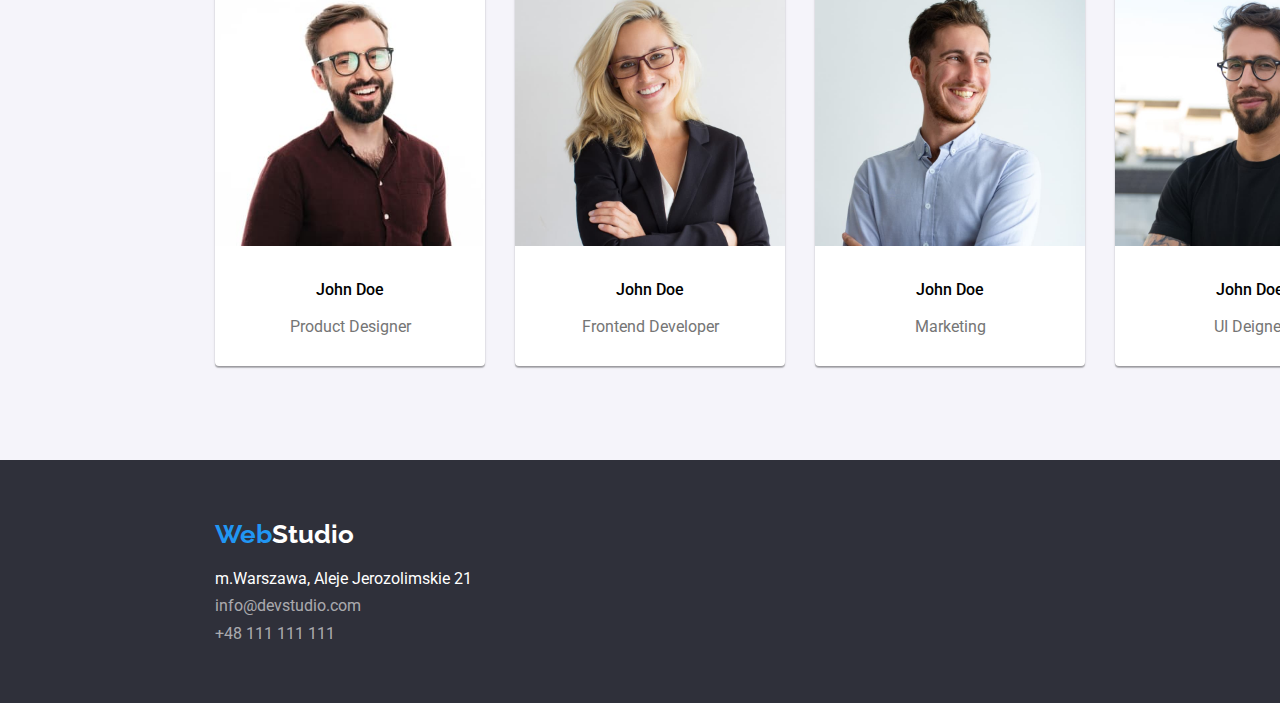
==== commit a255e321: "contact links fixed" ====
--- a/index.html
+++ b/index.html
@@ -18,7 +18,7 @@
     />
   </head>
   <body>
-    <header>
+    <header class="header">
       <div class="container">
         <div class="top">
           <div class="logo-top">
@@ -30,8 +30,14 @@
             <a href="#">kontakt</a>
           </nav>
           <div class="top-links">
-            <a href="mailto:info@devstudio.com">info@devstudio.com</a>
-            <a href="tel:+48111111111">+48 111 111 111</a>
+            <ul class="contacts-top">
+              <li class="contact-details-top">
+                <a href="mailto:info@devstudio.com">info@devstudio.com</a>
+              </li>
+              <li class="contact-details-top">
+                <a href="tel:+48111111111">+48 111 111 111</a>
+              </li>
+            </ul>
           </div>
         </div>
       </div>
@@ -189,10 +195,15 @@
           <address class="contact-bottom-address">
             m.Warszawa, Aleje Jerozolimskie 21
           </address>
-          <br />
           <div class="contact-bottom-links">
-            <a href="mailto:info@devstudio.com">info@devstudio.com</a><br />
-            <a href="tel:+48111111111">+48 111 111 111</a>
+            <ul class="contacts">
+              <li class="contact-detail">
+                <a href="mailto:info@devstudio.com">info@devstudio.com</a>
+              </li>
+              <li class="contact-detail">
+                <a href="tel:+48111111111">+48 111 111 111</a>
+              </li>
+            </ul>
           </div>
         </div>
       </div>
--- a/css/styles.css
+++ b/css/styles.css
@@ -13,6 +13,20 @@
   text-decoration: none;
   color: #212121;
   width: 1600px;
+}
+.header {
+  border-bottom: 1px solid #ececec;
+}
+.contacts-top {
+  list-style-type: none;
+  display: flex;
+  gap: 50px;
+  padding: 0;
+  margin: 0;
+}
+.contact-details-top {
+  display: inline-block;
+  font-size: 14px;
 }
 .logo-top a:link {
   color: black;
@@ -26,17 +40,15 @@
 }
 
 .top {
-  border-bottom: 1px solid #ececec;
   display: flex;
   align-items: center;
-  justify-content: space-around;
+  justify-content: space-between;
   padding-top: 25px;
   padding-bottom: 25px;
 }
 .top-links {
   margin-left: 371px;
   display: inline-flex;
-  gap: 50px;
   margin-right: 0;
 }
 .top-links a:link {
@@ -83,7 +95,7 @@
   display: flex;
   justify-content: center;
   margin-right: 8px;
-  margin-bottom: 34px;
+  margin-bottom: 50px;
 }
 
 .project-title {
@@ -94,17 +106,17 @@
 .project-type {
   font-size: 16px;
   color: #757575;
-  padding-top: 20px;
-  padding-left: 24px;
-  padding-bottom: 20px;
+  padding: 20px 24px;
+  border-bottom: 1px solid #ececec;
+  border-left: 1px solid #ececec;
+  border-right: 1px solid #ececec;
 }
 .footer {
   color: white;
   background-color: #2f303a;
 }
 .main-portfolio {
-  margin-left: 215px;
-  margin-right: 215px;
+  margin-bottom: 94px;
 }
 .contact-bottom {
   font-style: normal;
@@ -155,6 +167,12 @@
   font-style: normal;
   text-align: left;
 }
+.contacts {
+  list-style-type: none;
+}
+.contact-detail {
+  padding-top: 9px;
+}
 .contact-bottom-links a:link {
   color: rgba(255, 255, 255, 0.6);
   text-decoration: none;
@@ -196,7 +214,6 @@
   gap: 30px;
   padding: 0;
   list-style-type: none;
-  margin-bottom: 94px;
 }
 .card {
   flex-basis: calc((100% - 60px) / 3);
@@ -220,7 +237,7 @@
 }
 .what-we-do {
   display: flex;
-  justify-content: space-around;
+  justify-content: space-between;
   flex-flow: row;
   text-align: center;
   padding-bottom: 94px;
